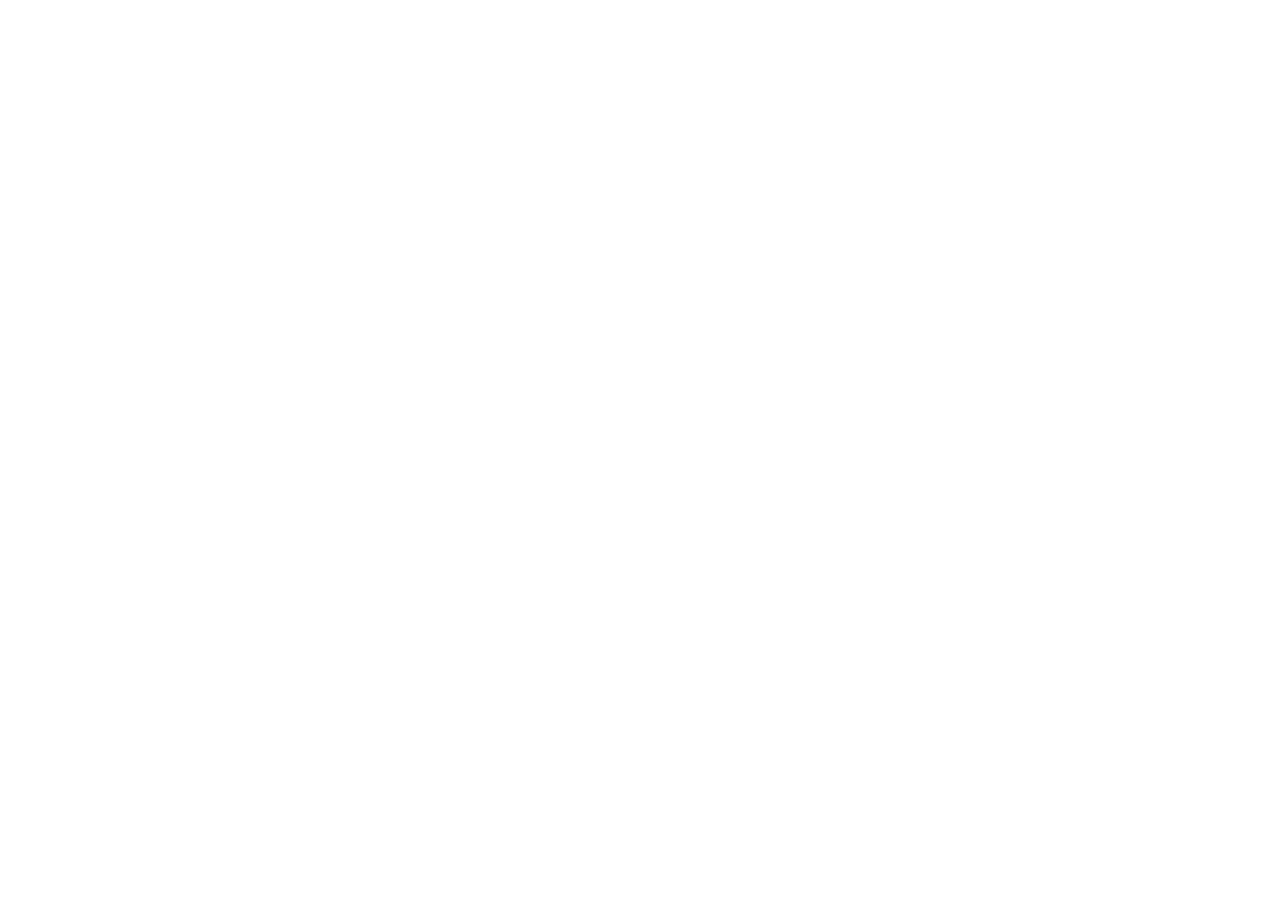
==== index.html @ 19758721 "start" ====
<!DOCTYPE html>
<html lang="en">

<head>
    <meta charset="UTF-8">
    <meta http-equiv="X-UA-Compatible" content="IE=edge">
    <meta name="viewport" content="width=device-width, initial-scale=1.0">
    <title>Document</title>
</head>

<body>

</body>

</html>
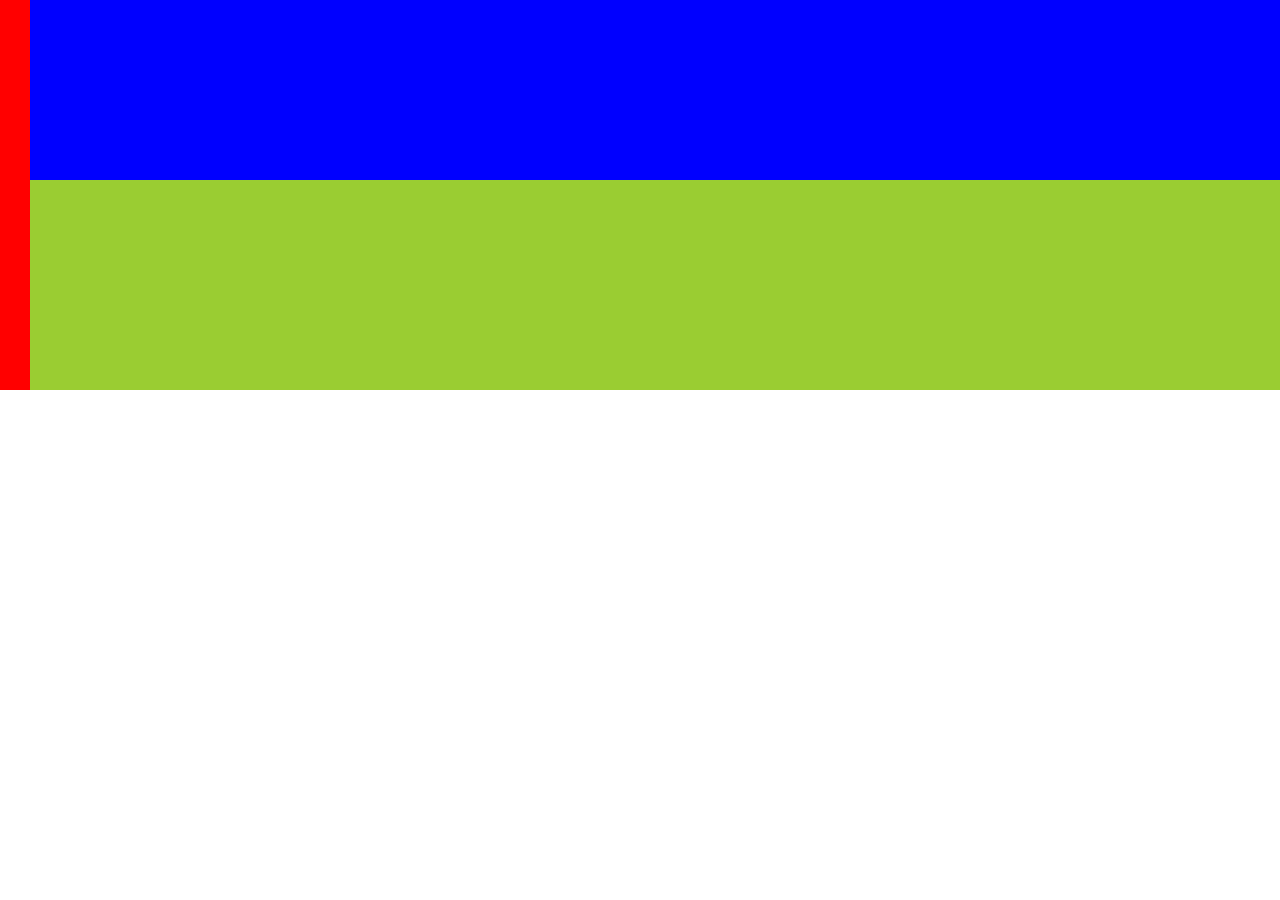
==== commit d00125e9: "framework bullets" ====
--- a/index.html
+++ b/index.html
@@ -5,10 +5,31 @@
     <meta charset="UTF-8">
     <meta http-equiv="X-UA-Compatible" content="IE=edge">
     <meta name="viewport" content="width=device-width, initial-scale=1.0">
-    <title>Document</title>
+    <link rel="stylesheet" href="css/framework.css">
+    <link rel="stylesheet" href="css/style.css">
+    <title>Framework</title>
 </head>
 
 <body>
+    <div class="esercizioXcasa">
+        <div class="Up">
+            <div class="row"></div>
+            <div class="row"></div>
+            <div class="row"></div>
+            <div class="row"></div>
+            <div class="row"></div>
+            <div class="row"></div>
+        </div>
+        <div class="Down">
+            <div class="row"></div>
+            <div class="row"></div>
+            <div class="row"></div>
+            <div class="row"></div>
+            <div class="row"></div>
+            <div class="row"></div>
+            <div class="row"></div>
+        </div>
+    </div>
 
 </body>
 
--- a/css/framework.css
+++ b/css/framework.css
@@ -0,0 +1,264 @@
+/* Da Opx a 575px:
+extra small devices (es. telefoni anzianotti) XS
+Da 576px a 767px:
+small devices (es. telefoni) sm
+Da 768px a 991 px: a
+medium devices (es. tablet) md
+Da 992px in su:
+large devices (es desktop) lg */
+
+/* UTILITIES */
+/* .container {
+  max-width: var(--max-?);
+} */
+.row {
+  display: flex;
+  flex-wrap: wrap;
+  flex-direction: row;
+}
+/* MEDIA QUERY XS */
+.col-xs-1 {
+  flex-basis: calc((100% / 12) * 1);
+  max-width: calc((100% / 12) * 1);
+}
+.col-xs-2 {
+  flex-basis: calc((100% / 12) * 2);
+  max-width: calc((100% / 12) * 2);
+}
+.col-xs-3 {
+  flex-basis: calc((100% / 12) * 3);
+  max-width: calc((100% / 12) * 3);
+}
+.col-xs-4 {
+  flex-basis: calc((100% / 12) * 4);
+  max-width: calc((100% / 12) * 4);
+}
+.col-xs-5 {
+  flex-basis: calc((100% / 12) * 5);
+  max-width: calc((100% / 12) * 5);
+}
+.col-xs-6 {
+  flex-basis: calc((100% / 12) * 6);
+  max-width: calc((100% / 12) * 6);
+}
+.col-xs-7 {
+  flex-basis: calc((100% / 12) * 7);
+  max-width: calc((100% / 12) * 7);
+}
+.col-xs-8 {
+  flex-basis: calc((100% / 12) * 8);
+  max-width: calc((100% / 12) * 8);
+}
+.col-xs-9 {
+  flex-basis: calc((100% / 12) * 9);
+  max-width: calc((100% / 12) * 9);
+}
+.col-xs-10 {
+  flex-basis: calc((100% / 12) * 10);
+  max-width: calc((100% / 12) * 10);
+}
+.col-xs-11 {
+  flex-basis: calc((100% / 12) * 11);
+  max-width: calc((100% / 12) * 11);
+}
+.col-xs-12 {
+  flex-basis: calc((100% / 12) * 12);
+  max-width: calc((100% / 12) * 12);
+}
+
+/* MEDIA QUERY SMALL */
+.col-s-1 {
+  flex-basis: calc((100% / 12) * 1);
+  max-width: calc((100% / 12) * 1);
+}
+.col-s-2 {
+  flex-basis: calc((100% / 12) * 2);
+  max-width: calc((100% / 12) * 2);
+}
+.col-s-3 {
+  flex-basis: calc((100% / 12) * 3);
+  max-width: calc((100% / 12) * 3);
+}
+.col-s-4 {
+  flex-basis: calc((100% / 12) * 4);
+  max-width: calc((100% / 12) * 4);
+}
+.col-s-5 {
+  flex-basis: calc((100% / 12) * 5);
+  max-width: calc((100% / 12) * 5);
+}
+.col-s-6 {
+  flex-basis: calc((100% / 12) * 6);
+  max-width: calc((100% / 12) * 6);
+}
+.col-s-7 {
+  flex-basis: calc((100% / 12) * 7);
+  max-width: calc((100% / 12) * 7);
+}
+.col-s-8 {
+  flex-basis: calc((100% / 12) * 8);
+  max-width: calc((100% / 12) * 8);
+}
+.col-s-9 {
+  flex-basis: calc((100% / 12) * 9);
+  max-width: calc((100% / 12) * 9);
+}
+.col-s-10 {
+  flex-basis: calc((100% / 12) * 10);
+  max-width: calc((100% / 12) * 10);
+}
+.col-s-11 {
+  flex-basis: calc((100% / 12) * 11);
+  max-width: calc((100% / 12) * 11);
+}
+.col-s-12 {
+  flex-basis: calc((100% / 12) * 12);
+  max-width: calc((100% / 12) * 12);
+}
+
+/* MEDIA QUERY MD */
+.col-md-1 {
+  flex-basis: calc((100% / 12) * 1);
+  max-width: calc((100% / 12) * 1);
+}
+.col-md-2 {
+  flex-basis: calc((100% / 12) * 2);
+  max-width: calc((100% / 12) * 2);
+}
+.col-md-3 {
+  flex-basis: calc((100% / 12) * 3);
+  max-width: calc((100% / 12) * 3);
+}
+.col-md-4 {
+  flex-basis: calc((100% / 12) * 4);
+  max-width: calc((100% / 12) * 4);
+}
+.col-md-5 {
+  flex-basis: calc((100% / 12) * 5);
+  max-width: calc((100% / 12) * 5);
+}
+.col-md-6 {
+  flex-basis: calc((100% / 12) * 6);
+  max-width: calc((100% / 12) * 6);
+}
+.col-md-7 {
+  flex-basis: calc((100% / 12) * 7);
+  max-width: calc((100% / 12) * 7);
+}
+.col-md-8 {
+  flex-basis: calc((100% / 12) * 8);
+  max-width: calc((100% / 12) * 8);
+}
+.col-md-9 {
+  flex-basis: calc((100% / 12) * 9);
+  max-width: calc((100% / 12) * 9);
+}
+.col-md-10 {
+  flex-basis: calc((100% / 12) * 10);
+  max-width: calc((100% / 12) * 10);
+}
+.col-md-11 {
+  flex-basis: calc((100% / 12) * 11);
+  max-width: calc((100% / 12) * 11);
+}
+.col-md-12 {
+  flex-basis: calc((100% / 12) * 12);
+  max-width: calc((100% / 12) * 12);
+}
+
+/* MEDIA QUERY LG */
+.col-lg-1 {
+  flex-basis: calc((100% / 12) * 1);
+  max-width: calc((100% / 12) * 1);
+}
+.col-lg-2 {
+  flex-basis: calc((100% / 12) * 2);
+  max-width: calc((100% / 12) * 2);
+}
+.col-lg-3 {
+  flex-basis: calc((100% / 12) * 3);
+  max-width: calc((100% / 12) * 3);
+}
+.col-lg-4 {
+  flex-basis: calc((100% / 12) * 4);
+  max-width: calc((100% / 12) * 4);
+}
+.col-lg-5 {
+  flex-basis: calc((100% / 12) * 5);
+  max-width: calc((100% / 12) * 5);
+}
+.col-lg-6 {
+  flex-basis: calc((100% / 12) * 6);
+  max-width: calc((100% / 12) * 6);
+}
+.col-lg-7 {
+  flex-basis: calc((100% / 12) * 7);
+  max-width: calc((100% / 12) * 7);
+}
+.col-lg-8 {
+  flex-basis: calc((100% / 12) * 8);
+  max-width: calc((100% / 12) * 8);
+}
+.col-lg-9 {
+  flex-basis: calc((100% / 12) * 9);
+  max-width: calc((100% / 12) * 9);
+}
+.col-lg-10 {
+  flex-basis: calc((100% / 12) * 10);
+  max-width: calc((100% / 12) * 10);
+}
+.col-lg-11 {
+  flex-basis: calc((100% / 12) * 11);
+  max-width: calc((100% / 12) * 11);
+}
+.col-lg-12 {
+  flex-basis: calc((100% / 12) * 12);
+  max-width: calc((100% / 12) * 12);
+}
+
+/* COL OFFSET */
+.col-off-1 {
+  margin-left: calc((100% / 12) * 1);
+}
+.col-off-2 {
+  margin-left: calc((100% / 12) * 2);
+}
+.col-off-3 {
+  margin-left: calc((100% / 12) * 3);
+}
+.col-off-4 {
+  margin-left: calc((100% / 12) * 4);
+}
+.col-off-5 {
+  margin-left: calc((100% / 12) * 5);
+}
+.col-off-6 {
+  margin-left: calc((100% / 12) * 6);
+}
+.col-off-7 {
+  margin-left: calc((100% / 12) * 7);
+}
+.col-off-8 {
+  margin-left: calc((100% / 12) * 8);
+}
+.col-off-9 {
+  margin-left: calc((100% / 12) * 9);
+}
+.col-off-10 {
+  margin-left: calc((100% / 12) * 10);
+}
+.col-off-11 {
+  margin-left: calc((100% / 12) * 11);
+}
+.col-off-12 {
+  margin-left: calc((100% / 12) * 12);
+}
+
+@media screen (min-width: 0px) and (max-width: 576px) {
+}
+@media screen (min-width: 577px) and (max-width: 767px) {
+}
+@media screen (min-width: 768px) and (max-width: 991px) {
+}
+@media screen and (min-width: 992px) {
+}
--- a/css/style.css
+++ b/css/style.css
@@ -0,0 +1,18 @@
+* {
+  box-sizing: border-box;
+  margin: 0;
+  padding: 0;
+}
+.Up {
+  display: flex;
+  flex-direction: column;
+  background-color: blue;
+}
+.Down {
+  background-color: yellowgreen;
+}
+.row {
+  height: 30px;
+  background-color: red;
+  width: 30px;
+}
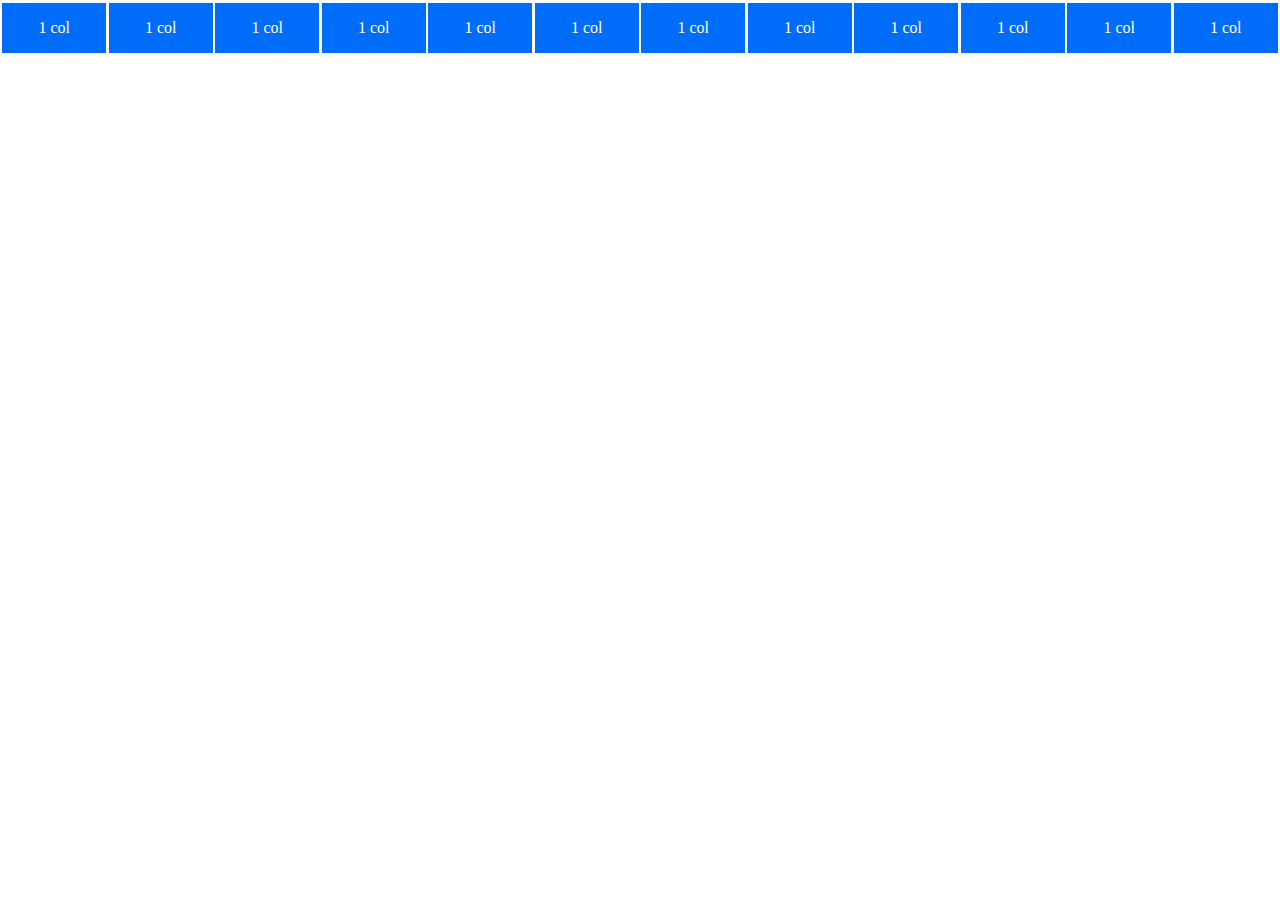
==== commit 8ed750ac: "first line" ====
--- a/index.html
+++ b/index.html
@@ -13,8 +13,47 @@
 <body>
     <div class="esercizioXcasa">
         <div class="Up">
-            <div class="row"></div>
-            <div class="row"></div>
+            <div class="row">
+
+            </div>
+            <div class="row">
+                <div class="col-xs-1 col-s-1 col-md-1 col-lg-1">
+                    <span>1 col</span>
+                </div>
+                <div class="col-xs-1 col-s-1 col-md-1 col-lg-1">
+                    <span>1 col</span>
+                </div>
+                <div class="col-xs-1 col-s-1 col-md-1 col-lg-1">
+                    <span>1 col</span>
+                </div>
+                <div class="col-xs-1 col-s-1 col-md-1 col-lg-1">
+                    <span>1 col</span>
+                </div>
+                <div class="col-xs-1 col-s-1 col-md-1 col-lg-1">
+                    <span>1 col</span>
+                </div>
+                <div class="col-xs-1 col-s-1 col-md-1 col-lg-1">
+                    <span>1 col</span>
+                </div>
+                <div class="col-xs-1 col-s-1 col-md-1 col-lg-1">
+                    <span>1 col</span>
+                </div>
+                <div class="col-xs-1 col-s-1 col-md-1 col-lg-1">
+                    <span>1 col</span>
+                </div>
+                <div class="col-xs-1 col-s-1 col-md-1 col-lg-1">
+                    <span>1 col</span>
+                </div>
+                <div class="col-xs-1 col-s-1 col-md-1 col-lg-1">
+                    <span>1 col</span>
+                </div>
+                <div class="col-xs-1 col-s-1 col-md-1 col-lg-1">
+                    <span>1 col</span>
+                </div>
+                <div class="col-xs-1 col-s-1 col-md-1 col-lg-1">
+                    <span>1 col</span>
+                </div>
+            </div>
             <div class="row"></div>
             <div class="row"></div>
             <div class="row"></div>
--- a/css/framework.css
+++ b/css/framework.css
@@ -11,254 +11,259 @@
 /* .container {
   max-width: var(--max-?);
 } */
+:root {
+  --gap: 0.5px;
+}
 .row {
+  border: var(--gap) solid white;
   display: flex;
+  flex-direction: row;
+  justify-content: space-around;
   flex-wrap: wrap;
-  flex-direction: row;
 }
 /* MEDIA QUERY XS */
 .col-xs-1 {
-  flex-basis: calc((100% / 12) * 1);
-  max-width: calc((100% / 12) * 1);
+  flex-basis: calc((98% / 12) * 1);
+  max-width: calc((98% / 12) * 1);
 }
 .col-xs-2 {
-  flex-basis: calc((100% / 12) * 2);
-  max-width: calc((100% / 12) * 2);
+  flex-basis: calc((98% / 12) * 2);
+  max-width: calc((98% / 12) * 2);
 }
 .col-xs-3 {
-  flex-basis: calc((100% / 12) * 3);
-  max-width: calc((100% / 12) * 3);
+  flex-basis: calc((98% / 12) * 3);
+  max-width: calc((98% / 12) * 3);
 }
 .col-xs-4 {
-  flex-basis: calc((100% / 12) * 4);
-  max-width: calc((100% / 12) * 4);
+  flex-basis: calc((98% / 12) * 4);
+  max-width: calc((98% / 12) * 4);
 }
 .col-xs-5 {
-  flex-basis: calc((100% / 12) * 5);
-  max-width: calc((100% / 12) * 5);
+  flex-basis: calc((98% / 12) * 5);
+  max-width: calc((98% / 12) * 5);
 }
 .col-xs-6 {
-  flex-basis: calc((100% / 12) * 6);
-  max-width: calc((100% / 12) * 6);
+  flex-basis: calc((98% / 12) * 6);
+  max-width: calc((98% / 12) * 6);
 }
 .col-xs-7 {
-  flex-basis: calc((100% / 12) * 7);
-  max-width: calc((100% / 12) * 7);
+  flex-basis: calc((98% / 12) * 7);
+  max-width: calc((98% / 12) * 7);
 }
 .col-xs-8 {
-  flex-basis: calc((100% / 12) * 8);
-  max-width: calc((100% / 12) * 8);
+  flex-basis: calc((98% / 12) * 8);
+  max-width: calc((98% / 12) * 8);
 }
 .col-xs-9 {
-  flex-basis: calc((100% / 12) * 9);
-  max-width: calc((100% / 12) * 9);
+  flex-basis: calc((98% / 12) * 9);
+  max-width: calc((98% / 12) * 9);
 }
 .col-xs-10 {
-  flex-basis: calc((100% / 12) * 10);
-  max-width: calc((100% / 12) * 10);
+  flex-basis: calc((98% / 12) * 10);
+  max-width: calc((98% / 12) * 10);
 }
 .col-xs-11 {
-  flex-basis: calc((100% / 12) * 11);
-  max-width: calc((100% / 12) * 11);
+  flex-basis: calc((98% / 12) * 11);
+  max-width: calc((98% / 12) * 11);
 }
 .col-xs-12 {
-  flex-basis: calc((100% / 12) * 12);
-  max-width: calc((100% / 12) * 12);
+  flex-basis: calc((98% / 12) * 12);
+  max-width: calc((98% / 12) * 12);
 }
 
 /* MEDIA QUERY SMALL */
 .col-s-1 {
-  flex-basis: calc((100% / 12) * 1);
-  max-width: calc((100% / 12) * 1);
+  flex-basis: calc((98% / 12) * 1);
+  max-width: calc((98% / 12) * 1);
 }
 .col-s-2 {
-  flex-basis: calc((100% / 12) * 2);
-  max-width: calc((100% / 12) * 2);
+  flex-basis: calc((98% / 12) * 2);
+  max-width: calc((98% / 12) * 2);
 }
 .col-s-3 {
-  flex-basis: calc((100% / 12) * 3);
-  max-width: calc((100% / 12) * 3);
+  flex-basis: calc((98% / 12) * 3);
+  max-width: calc((98% / 12) * 3);
 }
 .col-s-4 {
-  flex-basis: calc((100% / 12) * 4);
-  max-width: calc((100% / 12) * 4);
+  flex-basis: calc((98% / 12) * 4);
+  max-width: calc((98% / 12) * 4);
 }
 .col-s-5 {
-  flex-basis: calc((100% / 12) * 5);
-  max-width: calc((100% / 12) * 5);
+  flex-basis: calc((98% / 12) * 5);
+  max-width: calc((98% / 12) * 5);
 }
 .col-s-6 {
-  flex-basis: calc((100% / 12) * 6);
-  max-width: calc((100% / 12) * 6);
+  flex-basis: calc((98% / 12) * 6);
+  max-width: calc((98% / 12) * 6);
 }
 .col-s-7 {
-  flex-basis: calc((100% / 12) * 7);
-  max-width: calc((100% / 12) * 7);
+  flex-basis: calc((98% / 12) * 7);
+  max-width: calc((98% / 12) * 7);
 }
 .col-s-8 {
-  flex-basis: calc((100% / 12) * 8);
-  max-width: calc((100% / 12) * 8);
+  flex-basis: calc((98% / 12) * 8);
+  max-width: calc((98% / 12) * 8);
 }
 .col-s-9 {
-  flex-basis: calc((100% / 12) * 9);
-  max-width: calc((100% / 12) * 9);
+  flex-basis: calc((98% / 12) * 9);
+  max-width: calc((98% / 12) * 9);
 }
 .col-s-10 {
-  flex-basis: calc((100% / 12) * 10);
-  max-width: calc((100% / 12) * 10);
+  flex-basis: calc((98% / 12) * 10);
+  max-width: calc((98% / 12) * 10);
 }
 .col-s-11 {
-  flex-basis: calc((100% / 12) * 11);
-  max-width: calc((100% / 12) * 11);
+  flex-basis: calc((98% / 12) * 11);
+  max-width: calc((98% / 12) * 11);
 }
 .col-s-12 {
-  flex-basis: calc((100% / 12) * 12);
-  max-width: calc((100% / 12) * 12);
+  flex-basis: calc((98% / 12) * 12);
+  max-width: calc((98% / 12) * 12);
 }
 
 /* MEDIA QUERY MD */
 .col-md-1 {
-  flex-basis: calc((100% / 12) * 1);
-  max-width: calc((100% / 12) * 1);
+  flex-basis: calc((98% / 12) * 1);
+  max-width: calc((98% / 12) * 1);
 }
 .col-md-2 {
-  flex-basis: calc((100% / 12) * 2);
-  max-width: calc((100% / 12) * 2);
+  flex-basis: calc((98% / 12) * 2);
+  max-width: calc((98% / 12) * 2);
 }
 .col-md-3 {
-  flex-basis: calc((100% / 12) * 3);
-  max-width: calc((100% / 12) * 3);
+  flex-basis: calc((98% / 12) * 3);
+  max-width: calc((98% / 12) * 3);
 }
 .col-md-4 {
-  flex-basis: calc((100% / 12) * 4);
-  max-width: calc((100% / 12) * 4);
+  flex-basis: calc((98% / 12) * 4);
+  max-width: calc((98% / 12) * 4);
 }
 .col-md-5 {
-  flex-basis: calc((100% / 12) * 5);
-  max-width: calc((100% / 12) * 5);
+  flex-basis: calc((98% / 12) * 5);
+  max-width: calc((98% / 12) * 5);
 }
 .col-md-6 {
-  flex-basis: calc((100% / 12) * 6);
-  max-width: calc((100% / 12) * 6);
+  flex-basis: calc((98% / 12) * 6);
+  max-width: calc((98% / 12) * 6);
 }
 .col-md-7 {
-  flex-basis: calc((100% / 12) * 7);
-  max-width: calc((100% / 12) * 7);
+  flex-basis: calc((98% / 12) * 7);
+  max-width: calc((98% / 12) * 7);
 }
 .col-md-8 {
-  flex-basis: calc((100% / 12) * 8);
-  max-width: calc((100% / 12) * 8);
+  flex-basis: calc((98% / 12) * 8);
+  max-width: calc((98% / 12) * 8);
 }
 .col-md-9 {
-  flex-basis: calc((100% / 12) * 9);
-  max-width: calc((100% / 12) * 9);
+  flex-basis: calc((98% / 12) * 9);
+  max-width: calc((98% / 12) * 9);
 }
 .col-md-10 {
-  flex-basis: calc((100% / 12) * 10);
-  max-width: calc((100% / 12) * 10);
+  flex-basis: calc((98% / 12) * 10);
+  max-width: calc((98% / 12) * 10);
 }
 .col-md-11 {
-  flex-basis: calc((100% / 12) * 11);
-  max-width: calc((100% / 12) * 11);
+  flex-basis: calc((98% / 12) * 11);
+  max-width: calc((98% / 12) * 11);
 }
 .col-md-12 {
-  flex-basis: calc((100% / 12) * 12);
-  max-width: calc((100% / 12) * 12);
+  flex-basis: calc((98% / 12) * 12);
+  max-width: calc((98% / 12) * 12);
 }
 
 /* MEDIA QUERY LG */
 .col-lg-1 {
-  flex-basis: calc((100% / 12) * 1);
-  max-width: calc((100% / 12) * 1);
+  flex-basis: calc((98% / 12) * 1);
+  max-width: calc((98% / 12) * 1);
 }
 .col-lg-2 {
-  flex-basis: calc((100% / 12) * 2);
-  max-width: calc((100% / 12) * 2);
+  flex-basis: calc((98% / 12) * 2);
+  max-width: calc((98% / 12) * 2);
 }
 .col-lg-3 {
-  flex-basis: calc((100% / 12) * 3);
-  max-width: calc((100% / 12) * 3);
+  flex-basis: calc((98% / 12) * 3);
+  max-width: calc((98% / 12) * 3);
 }
 .col-lg-4 {
-  flex-basis: calc((100% / 12) * 4);
-  max-width: calc((100% / 12) * 4);
+  flex-basis: calc((98% / 12) * 4);
+  max-width: calc((98% / 12) * 4);
 }
 .col-lg-5 {
-  flex-basis: calc((100% / 12) * 5);
-  max-width: calc((100% / 12) * 5);
+  flex-basis: calc((98% / 12) * 5);
+  max-width: calc((98% / 12) * 5);
 }
 .col-lg-6 {
-  flex-basis: calc((100% / 12) * 6);
-  max-width: calc((100% / 12) * 6);
+  flex-basis: calc((98% / 12) * 6);
+  max-width: calc((98% / 12) * 6);
 }
 .col-lg-7 {
-  flex-basis: calc((100% / 12) * 7);
-  max-width: calc((100% / 12) * 7);
+  flex-basis: calc((98% / 12) * 7);
+  max-width: calc((98% / 12) * 7);
 }
 .col-lg-8 {
-  flex-basis: calc((100% / 12) * 8);
-  max-width: calc((100% / 12) * 8);
+  flex-basis: calc((98% / 12) * 8);
+  max-width: calc((98% / 12) * 8);
 }
 .col-lg-9 {
-  flex-basis: calc((100% / 12) * 9);
-  max-width: calc((100% / 12) * 9);
+  flex-basis: calc((98% / 12) * 9);
+  max-width: calc((98% / 12) * 9);
 }
 .col-lg-10 {
-  flex-basis: calc((100% / 12) * 10);
-  max-width: calc((100% / 12) * 10);
+  flex-basis: calc((98% / 12) * 10);
+  max-width: calc((98% / 12) * 10);
 }
 .col-lg-11 {
-  flex-basis: calc((100% / 12) * 11);
-  max-width: calc((100% / 12) * 11);
+  flex-basis: calc((98% / 12) * 11);
+  max-width: calc((98% / 12) * 11);
 }
 .col-lg-12 {
-  flex-basis: calc((100% / 12) * 12);
-  max-width: calc((100% / 12) * 12);
+  flex-basis: calc((98% / 12) * 12);
+  max-width: calc((98% / 12) * 12);
 }
 
 /* COL OFFSET */
 .col-off-1 {
-  margin-left: calc((100% / 12) * 1);
+  margin-left: calc((98% / 12) * 1);
 }
 .col-off-2 {
-  margin-left: calc((100% / 12) * 2);
+  margin-left: calc((98% / 12) * 2);
 }
 .col-off-3 {
-  margin-left: calc((100% / 12) * 3);
+  margin-left: calc((98% / 12) * 3);
 }
 .col-off-4 {
-  margin-left: calc((100% / 12) * 4);
+  margin-left: calc((98% / 12) * 4);
 }
 .col-off-5 {
-  margin-left: calc((100% / 12) * 5);
+  margin-left: calc((98% / 12) * 5);
 }
 .col-off-6 {
-  margin-left: calc((100% / 12) * 6);
+  margin-left: calc((98% / 12) * 6);
 }
 .col-off-7 {
-  margin-left: calc((100% / 12) * 7);
+  margin-left: calc((98% / 12) * 7);
 }
 .col-off-8 {
-  margin-left: calc((100% / 12) * 8);
+  margin-left: calc((98% / 12) * 8);
 }
 .col-off-9 {
-  margin-left: calc((100% / 12) * 9);
+  margin-left: calc((98% / 12) * 9);
 }
 .col-off-10 {
-  margin-left: calc((100% / 12) * 10);
+  margin-left: calc((98% / 12) * 10);
 }
 .col-off-11 {
-  margin-left: calc((100% / 12) * 11);
+  margin-left: calc((98% / 12) * 11);
 }
 .col-off-12 {
-  margin-left: calc((100% / 12) * 12);
-}
-
-@media screen (min-width: 0px) and (max-width: 576px) {
-}
-@media screen (min-width: 577px) and (max-width: 767px) {
-}
-@media screen (min-width: 768px) and (max-width: 991px) {
+  margin-left: calc((98% / 12) * 12);
+}
+
+@media screen and (min-width: 0px) and (max-width: 576px) {
+}
+@media screen and (min-width: 577px) and (max-width: 767px) {
+}
+@media screen and (min-width: 768px) and (max-width: 991px) {
 }
 @media screen and (min-width: 992px) {
 }
--- a/css/style.css
+++ b/css/style.css
@@ -3,16 +3,15 @@
   margin: 0;
   padding: 0;
 }
-.Up {
+
+[class*='col-'] {
   display: flex;
-  flex-direction: column;
-  background-color: blue;
+  justify-content: center;
+  align-items: center;
+  height: 50px;
+  background-color: #006cfa;
 }
-.Down {
-  background-color: yellowgreen;
+
+.row span {
+  color: white;
 }
-.row {
-  height: 30px;
-  background-color: red;
-  width: 30px;
-}
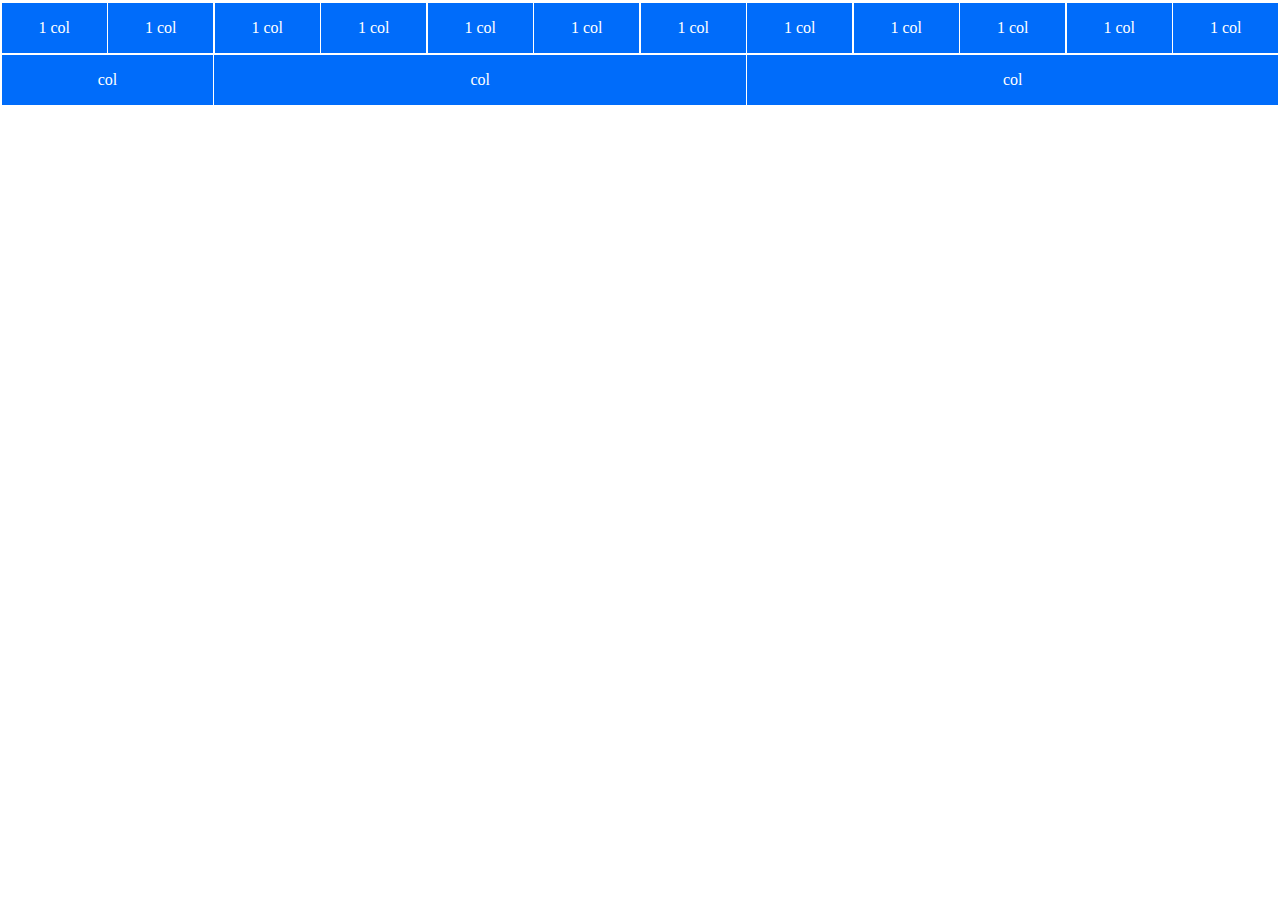
==== commit fff20874: "correct" ====
--- a/index.html
+++ b/index.html
@@ -54,7 +54,17 @@
                     <span>1 col</span>
                 </div>
             </div>
-            <div class="row"></div>
+            <div class="row">
+                <div class="col-xs-2 col-s-2 col-md-2 col-lg-2">
+                    <span>col</span>
+                </div>
+                <div class="col-xs-5 col-s-5 col-md-5 col-lg-5">
+                    <span>col</span>
+                </div>
+                <div class="col-xs-5 col-s-5 col-md-5 col-lg-5">
+                    <span>col</span>
+                </div>
+            </div>
             <div class="row"></div>
             <div class="row"></div>
             <div class="row"></div>
--- a/css/framework.css
+++ b/css/framework.css
@@ -23,240 +23,240 @@
 }
 /* MEDIA QUERY XS */
 .col-xs-1 {
-  flex-basis: calc((98% / 12) * 1);
-  max-width: calc((98% / 12) * 1);
+  flex-basis: calc(((100% / 12) * 1) - 1px);
+  max-width: calc(((100% / 12) * 1) - 1px);
 }
 .col-xs-2 {
-  flex-basis: calc((98% / 12) * 2);
-  max-width: calc((98% / 12) * 2);
+  flex-basis: calc(((100% / 12) * 2) - 1px);
+  max-width: calc(((100% / 12) * 2) - 1px);
 }
 .col-xs-3 {
-  flex-basis: calc((98% / 12) * 3);
-  max-width: calc((98% / 12) * 3);
+  flex-basis: calc(((100% / 12) * 3) - 1px);
+  max-width: calc(((100% / 12) * 3) - 1px);
 }
 .col-xs-4 {
-  flex-basis: calc((98% / 12) * 4);
-  max-width: calc((98% / 12) * 4);
+  flex-basis: calc(((100% / 12) * 4) - 1px);
+  max-width: calc(((100% / 12) * 4) - 1px);
 }
 .col-xs-5 {
-  flex-basis: calc((98% / 12) * 5);
-  max-width: calc((98% / 12) * 5);
+  flex-basis: calc(((100% / 12) * 5) - 1px);
+  max-width: calc(((100% / 12) * 5) - 1px);
 }
 .col-xs-6 {
-  flex-basis: calc((98% / 12) * 6);
-  max-width: calc((98% / 12) * 6);
+  flex-basis: calc(((100% / 12) * 6) - 1px);
+  max-width: calc(((100% / 12) * 6) - 1px);
 }
 .col-xs-7 {
-  flex-basis: calc((98% / 12) * 7);
-  max-width: calc((98% / 12) * 7);
+  flex-basis: calc(((100% / 12) * 7) - 1px);
+  max-width: calc(((100% / 12) * 7) - 1px);
 }
 .col-xs-8 {
-  flex-basis: calc((98% / 12) * 8);
-  max-width: calc((98% / 12) * 8);
+  flex-basis: calc(((100% / 12) * 8) - 1px);
+  max-width: calc(((100% / 12) * 8) - 1px);
 }
 .col-xs-9 {
-  flex-basis: calc((98% / 12) * 9);
-  max-width: calc((98% / 12) * 9);
+  flex-basis: calc(((100% / 12) * 9) - 1px);
+  max-width: calc(((100% / 12) * 9) - 1px);
 }
 .col-xs-10 {
-  flex-basis: calc((98% / 12) * 10);
-  max-width: calc((98% / 12) * 10);
+  flex-basis: calc(((100% / 12) * 10) - 1px);
+  max-width: calc(((100% / 12) * 10) - 1px);
 }
 .col-xs-11 {
-  flex-basis: calc((98% / 12) * 11);
-  max-width: calc((98% / 12) * 11);
+  flex-basis: calc(((100% / 12) * 11) - 1px);
+  max-width: calc(((100% / 12) * 11) - 1px);
 }
 .col-xs-12 {
-  flex-basis: calc((98% / 12) * 12);
-  max-width: calc((98% / 12) * 12);
+  flex-basis: calc(((100% / 12) * 12) - 1px);
+  max-width: calc(((100% / 12) * 12) - 1px);
 }
 
 /* MEDIA QUERY SMALL */
 .col-s-1 {
-  flex-basis: calc((98% / 12) * 1);
-  max-width: calc((98% / 12) * 1);
+  flex-basis: calc(((100% / 12) * 1) - 1px);
+  max-width: calc(((100% / 12) * 1) - 1px);
 }
 .col-s-2 {
-  flex-basis: calc((98% / 12) * 2);
-  max-width: calc((98% / 12) * 2);
+  flex-basis: calc(((100% / 12) * 2) - 1px);
+  max-width: calc(((100% / 12) * 2) - 1px);
 }
 .col-s-3 {
-  flex-basis: calc((98% / 12) * 3);
-  max-width: calc((98% / 12) * 3);
+  flex-basis: calc(((100% / 12) * 3) - 1px);
+  max-width: calc(((100% / 12) * 3) - 1px);
 }
 .col-s-4 {
-  flex-basis: calc((98% / 12) * 4);
-  max-width: calc((98% / 12) * 4);
+  flex-basis: calc(((100% / 12) * 4) - 1px);
+  max-width: calc(((100% / 12) * 4) - 1px);
 }
 .col-s-5 {
-  flex-basis: calc((98% / 12) * 5);
-  max-width: calc((98% / 12) * 5);
+  flex-basis: calc(((100% / 12) * 5) - 1px);
+  max-width: calc(((100% / 12) * 5) - 1px);
 }
 .col-s-6 {
-  flex-basis: calc((98% / 12) * 6);
-  max-width: calc((98% / 12) * 6);
+  flex-basis: calc(((100% / 12) * 6) - 1px);
+  max-width: calc(((100% / 12) * 6) - 1px);
 }
 .col-s-7 {
-  flex-basis: calc((98% / 12) * 7);
-  max-width: calc((98% / 12) * 7);
+  flex-basis: calc(((100% / 12) * 7) - 1px);
+  max-width: calc(((100% / 12) * 7) - 1px);
 }
 .col-s-8 {
-  flex-basis: calc((98% / 12) * 8);
-  max-width: calc((98% / 12) * 8);
+  flex-basis: calc(((100% / 12) * 8) - 1px);
+  max-width: calc(((100% / 12) * 8) - 1px);
 }
 .col-s-9 {
-  flex-basis: calc((98% / 12) * 9);
-  max-width: calc((98% / 12) * 9);
+  flex-basis: calc(((100% / 12) * 9) - 1px);
+  max-width: calc(((100% / 12) * 9) - 1px);
 }
 .col-s-10 {
-  flex-basis: calc((98% / 12) * 10);
-  max-width: calc((98% / 12) * 10);
+  flex-basis: calc(((100% / 12) * 10) - 1px);
+  max-width: calc(((100% / 12) * 10) - 1px);
 }
 .col-s-11 {
-  flex-basis: calc((98% / 12) * 11);
-  max-width: calc((98% / 12) * 11);
+  flex-basis: calc(((100% / 12) * 11) - 1px);
+  max-width: calc(((100% / 12) * 11) - 1px);
 }
 .col-s-12 {
-  flex-basis: calc((98% / 12) * 12);
-  max-width: calc((98% / 12) * 12);
+  flex-basis: calc(((100% / 12) * 12) - 1px);
+  max-width: calc(((100% / 12) * 12) - 1px);
 }
 
 /* MEDIA QUERY MD */
 .col-md-1 {
-  flex-basis: calc((98% / 12) * 1);
-  max-width: calc((98% / 12) * 1);
+  flex-basis: calc(((100% / 12) * 1) - 1px);
+  max-width: calc(((100% / 12) * 1) - 1px);
 }
 .col-md-2 {
-  flex-basis: calc((98% / 12) * 2);
-  max-width: calc((98% / 12) * 2);
+  flex-basis: calc(((100% / 12) * 2) - 1px);
+  max-width: calc(((100% / 12) * 2) - 1px);
 }
 .col-md-3 {
-  flex-basis: calc((98% / 12) * 3);
-  max-width: calc((98% / 12) * 3);
+  flex-basis: calc(((100% / 12) * 3) - 1px);
+  max-width: calc(((100% / 12) * 3) - 1px);
 }
 .col-md-4 {
-  flex-basis: calc((98% / 12) * 4);
-  max-width: calc((98% / 12) * 4);
+  flex-basis: calc(((100% / 12) * 4) - 1px);
+  max-width: calc(((100% / 12) * 4) - 1px);
 }
 .col-md-5 {
-  flex-basis: calc((98% / 12) * 5);
-  max-width: calc((98% / 12) * 5);
+  flex-basis: calc(((100% / 12) * 5) - 1px);
+  max-width: calc(((100% / 12) * 5) - 1px);
 }
 .col-md-6 {
-  flex-basis: calc((98% / 12) * 6);
-  max-width: calc((98% / 12) * 6);
+  flex-basis: calc(((100% / 12) * 6) - 1px);
+  max-width: calc(((100% / 12) * 6) - 1px);
 }
 .col-md-7 {
-  flex-basis: calc((98% / 12) * 7);
-  max-width: calc((98% / 12) * 7);
+  flex-basis: calc(((100% / 12) * 7) - 1px);
+  max-width: calc(((100% / 12) * 7) - 1px);
 }
 .col-md-8 {
-  flex-basis: calc((98% / 12) * 8);
-  max-width: calc((98% / 12) * 8);
+  flex-basis: calc(((100% / 12) * 8) - 1px);
+  max-width: calc(((100% / 12) * 8) - 1px);
 }
 .col-md-9 {
-  flex-basis: calc((98% / 12) * 9);
-  max-width: calc((98% / 12) * 9);
+  flex-basis: calc(((100% / 12) * 9) - 1px);
+  max-width: calc(((100% / 12) * 9) - 1px);
 }
 .col-md-10 {
-  flex-basis: calc((98% / 12) * 10);
-  max-width: calc((98% / 12) * 10);
+  flex-basis: calc(((100% / 12) * 10) - 1px);
+  max-width: calc(((100% / 12) * 10) - 1px);
 }
 .col-md-11 {
-  flex-basis: calc((98% / 12) * 11);
-  max-width: calc((98% / 12) * 11);
+  flex-basis: calc(((100% / 12) * 11) - 1px);
+  max-width: calc(((100% / 12) * 11) - 1px);
 }
 .col-md-12 {
-  flex-basis: calc((98% / 12) * 12);
-  max-width: calc((98% / 12) * 12);
+  flex-basis: calc(((100% / 12) * 12) - 1px);
+  max-width: calc(((100% / 12) * 12) - 1px);
 }
 
 /* MEDIA QUERY LG */
 .col-lg-1 {
-  flex-basis: calc((98% / 12) * 1);
-  max-width: calc((98% / 12) * 1);
+  flex-basis: calc(((100% / 12) * 1) - 1px);
+  max-width: calc(((100% / 12) * 1) - 1px);
 }
 .col-lg-2 {
-  flex-basis: calc((98% / 12) * 2);
-  max-width: calc((98% / 12) * 2);
+  flex-basis: calc(((100% / 12) * 2) - 1px);
+  max-width: calc(((100% / 12) * 2) - 1px);
 }
 .col-lg-3 {
-  flex-basis: calc((98% / 12) * 3);
-  max-width: calc((98% / 12) * 3);
+  flex-basis: calc(((100% / 12) * 3) - 1px);
+  max-width: calc(((100% / 12) * 3) - 1px);
 }
 .col-lg-4 {
-  flex-basis: calc((98% / 12) * 4);
-  max-width: calc((98% / 12) * 4);
+  flex-basis: calc(((100% / 12) * 4) - 1px);
+  max-width: calc(((100% / 12) * 4) - 1px);
 }
 .col-lg-5 {
-  flex-basis: calc((98% / 12) * 5);
-  max-width: calc((98% / 12) * 5);
+  flex-basis: calc(((100% / 12) * 5) - 1px);
+  max-width: calc(((100% / 12) * 5) - 1px);
 }
 .col-lg-6 {
-  flex-basis: calc((98% / 12) * 6);
-  max-width: calc((98% / 12) * 6);
+  flex-basis: calc(((100% / 12) * 6) - 1px);
+  max-width: calc(((100% / 12) * 6) - 1px);
 }
 .col-lg-7 {
-  flex-basis: calc((98% / 12) * 7);
-  max-width: calc((98% / 12) * 7);
+  flex-basis: calc(((100% / 12) * 7) - 1px);
+  max-width: calc(((100% / 12) * 7) - 1px);
 }
 .col-lg-8 {
-  flex-basis: calc((98% / 12) * 8);
-  max-width: calc((98% / 12) * 8);
+  flex-basis: calc(((100% / 12) * 8) - 1px);
+  max-width: calc(((100% / 12) * 8) - 1px);
 }
 .col-lg-9 {
-  flex-basis: calc((98% / 12) * 9);
-  max-width: calc((98% / 12) * 9);
+  flex-basis: calc(((100% / 12) * 9) - 1px);
+  max-width: calc(((100% / 12) * 9) - 1px);
 }
 .col-lg-10 {
-  flex-basis: calc((98% / 12) * 10);
-  max-width: calc((98% / 12) * 10);
+  flex-basis: calc(((100% / 12) * 10) - 1px);
+  max-width: calc(((100% / 12) * 10) - 1px);
 }
 .col-lg-11 {
-  flex-basis: calc((98% / 12) * 11);
-  max-width: calc((98% / 12) * 11);
+  flex-basis: calc(((100% / 12) * 11) - 1px);
+  max-width: calc(((100% / 12) * 11) - 1px);
 }
 .col-lg-12 {
-  flex-basis: calc((98% / 12) * 12);
-  max-width: calc((98% / 12) * 12);
+  flex-basis: calc(((100% / 12) * 12) - 1px);
+  max-width: calc(((100% / 12) * 12) - 1px);
 }
 
 /* COL OFFSET */
 .col-off-1 {
-  margin-left: calc((98% / 12) * 1);
+  margin-left: calc(((100% / 12) * 1) - 1px);
 }
 .col-off-2 {
-  margin-left: calc((98% / 12) * 2);
+  margin-left: calc(((100% / 12) * 2) - 1px);
 }
 .col-off-3 {
-  margin-left: calc((98% / 12) * 3);
+  margin-left: calc(((100% / 12) * 3) - 1px);
 }
 .col-off-4 {
-  margin-left: calc((98% / 12) * 4);
+  margin-left: calc(((100% / 12) * 4) - 1px);
 }
 .col-off-5 {
-  margin-left: calc((98% / 12) * 5);
+  margin-left: calc(((100% / 12) * 5) - 1px);
 }
 .col-off-6 {
-  margin-left: calc((98% / 12) * 6);
+  margin-left: calc(((100% / 12) * 6) - 1px);
 }
 .col-off-7 {
-  margin-left: calc((98% / 12) * 7);
+  margin-left: calc(((100% / 12) * 7) - 1px);
 }
 .col-off-8 {
-  margin-left: calc((98% / 12) * 8);
+  margin-left: calc(((100% / 12) * 8) - 1px);
 }
 .col-off-9 {
-  margin-left: calc((98% / 12) * 9);
+  margin-left: calc(((100% / 12) * 9) - 1px);
 }
 .col-off-10 {
-  margin-left: calc((98% / 12) * 10);
+  margin-left: calc(((100% / 12) * 10) - 1px);
 }
 .col-off-11 {
-  margin-left: calc((98% / 12) * 11);
+  margin-left: calc(((100% / 12) * 11) - 1px);
 }
 .col-off-12 {
-  margin-left: calc((98% / 12) * 12);
+  margin-left: calc(((100% / 12) * 12) - 1px);
 }
 
 @media screen and (min-width: 0px) and (max-width: 576px) {
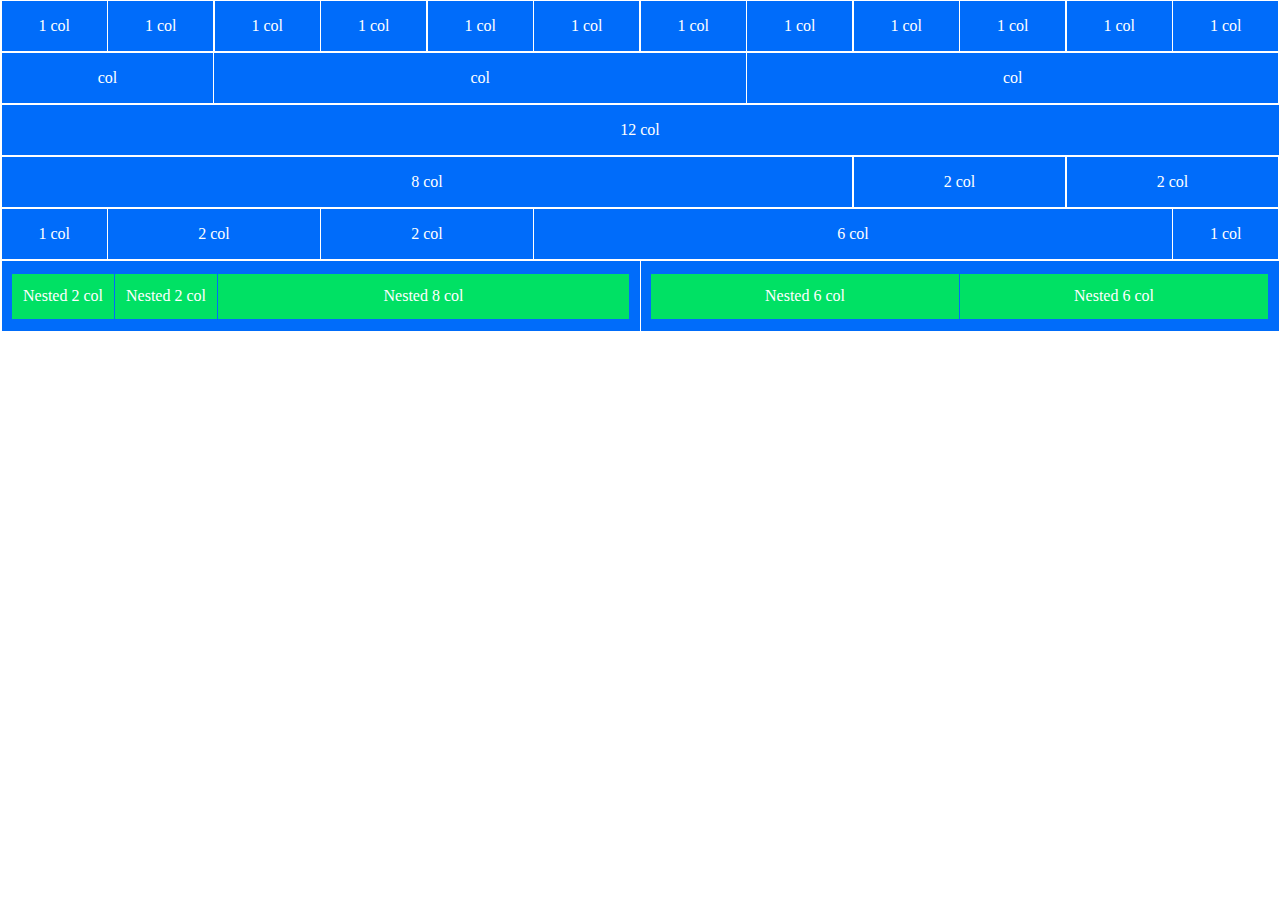
==== commit 658a3f58: "homework first part finish" ====
--- a/index.html
+++ b/index.html
@@ -13,9 +13,6 @@
 <body>
     <div class="esercizioXcasa">
         <div class="Up">
-            <div class="row">
-
-            </div>
             <div class="row">
                 <div class="col-xs-1 col-s-1 col-md-1 col-lg-1">
                     <span>1 col</span>
@@ -65,9 +62,62 @@
                     <span>col</span>
                 </div>
             </div>
-            <div class="row"></div>
-            <div class="row"></div>
-            <div class="row"></div>
+            <div class="row">
+                <div class="col-xs-12 col-s-12 col-md-12 col-lg-12">
+                    <span>12 col</span>
+                </div>
+            </div>
+            <div class="row">
+                <div class="col-xs-8 col-s-8 col-md-8 col-lg-8">
+                    <span>8 col</span>
+                </div>
+                <div class="col-xs-2 col-s-2 col-md-2 col-lg-2">
+                    <span>2 col</span>
+                </div>
+                <div class="col-xs-2 col-s-2 col-md-2 col-lg-2">
+                    <span>2 col</span>
+                </div>
+
+            </div>
+            <div class="row">
+                <div class="col-xs-1 col-s-1 col-md-1 col-lg-1">
+                    <span>1 col</span>
+                </div>
+                <div class="col-xs-2 col-s-2 col-md-2 col-lg-2">
+                    <span>2 col</span>
+                </div>
+                <div class="col-xs-2 col-s-2 col-md-2 col-lg-2">
+                    <span>2 col</span>
+                </div>
+                <div class="col-xs-6 col-s-6 col-md-6 col-lg-6">
+                    <span>6 col</span>
+                </div>
+                <div class="col-xs-1 col-s-1 col-md-1 col-lg-1">
+                    <span>1 col</span>
+                </div>
+            </div>
+            <div class="row">
+                <div class="col-xs-6 col-s-6 col-md-6 col-lg-6">
+                    <div class="col-xs-2 col-s-2 col-md-2 col-lg-2">
+                        <span>Nested 2 col</span>
+                    </div>
+                    <div class="col-xs-2 col-s-2 col-md-2 col-lg-2">
+                        <span>Nested 2 col</span>
+                    </div>
+                    <div class="col-xs-8 col-s-8 col-md-8 col-lg-8">
+                        <span>Nested 8 col</span>
+                    </div>
+                </div>
+                <div class="col-xs-6 col-s-6 col-md-6 col-lg-6">
+                    <div class="col-xs-6 col-s-6 col-md-6 col-lg-6">
+                        <span>Nested 6 col</span>
+                    </div>
+                    <div class="col-xs-6 col-s-6 col-md-6 col-lg-6">
+                        <span>Nested 6 col</span>
+                    </div>
+                </div>
+
+            </div>
         </div>
         <div class="Down">
             <div class="row"></div>
--- a/css/framework.css
+++ b/css/framework.css
@@ -12,7 +12,7 @@
   max-width: var(--max-?);
 } */
 :root {
-  --gap: 0.5px;
+  --gap: 1px;
 }
 .row {
   border: var(--gap) solid white;
@@ -23,240 +23,240 @@
 }
 /* MEDIA QUERY XS */
 .col-xs-1 {
-  flex-basis: calc(((100% / 12) * 1) - 1px);
-  max-width: calc(((100% / 12) * 1) - 1px);
+  flex-basis: calc(((100% / 12) * 1) - var(--gap));
+  max-width: calc(((100% / 12) * 1) - var(--gap));
 }
 .col-xs-2 {
-  flex-basis: calc(((100% / 12) * 2) - 1px);
-  max-width: calc(((100% / 12) * 2) - 1px);
+  flex-basis: calc(((100% / 12) * 2) - var(--gap));
+  max-width: calc(((100% / 12) * 2) - var(--gap));
 }
 .col-xs-3 {
-  flex-basis: calc(((100% / 12) * 3) - 1px);
-  max-width: calc(((100% / 12) * 3) - 1px);
+  flex-basis: calc(((100% / 12) * 3) - var(--gap));
+  max-width: calc(((100% / 12) * 3) - var(--gap));
 }
 .col-xs-4 {
-  flex-basis: calc(((100% / 12) * 4) - 1px);
-  max-width: calc(((100% / 12) * 4) - 1px);
+  flex-basis: calc(((100% / 12) * 4) - var(--gap));
+  max-width: calc(((100% / 12) * 4) - var(--gap));
 }
 .col-xs-5 {
-  flex-basis: calc(((100% / 12) * 5) - 1px);
-  max-width: calc(((100% / 12) * 5) - 1px);
+  flex-basis: calc(((100% / 12) * 5) - var(--gap));
+  max-width: calc(((100% / 12) * 5) - var(--gap));
 }
 .col-xs-6 {
-  flex-basis: calc(((100% / 12) * 6) - 1px);
-  max-width: calc(((100% / 12) * 6) - 1px);
+  flex-basis: calc(((100% / 12) * 6) - var(--gap));
+  max-width: calc(((100% / 12) * 6) - var(--gap));
 }
 .col-xs-7 {
-  flex-basis: calc(((100% / 12) * 7) - 1px);
-  max-width: calc(((100% / 12) * 7) - 1px);
+  flex-basis: calc(((100% / 12) * 7) - var(--gap));
+  max-width: calc(((100% / 12) * 7) - var(--gap));
 }
 .col-xs-8 {
-  flex-basis: calc(((100% / 12) * 8) - 1px);
-  max-width: calc(((100% / 12) * 8) - 1px);
+  flex-basis: calc(((100% / 12) * 8) - var(--gap));
+  max-width: calc(((100% / 12) * 8) - var(--gap));
 }
 .col-xs-9 {
-  flex-basis: calc(((100% / 12) * 9) - 1px);
-  max-width: calc(((100% / 12) * 9) - 1px);
+  flex-basis: calc(((100% / 12) * 9) - var(--gap));
+  max-width: calc(((100% / 12) * 9) - var(--gap));
 }
 .col-xs-10 {
-  flex-basis: calc(((100% / 12) * 10) - 1px);
-  max-width: calc(((100% / 12) * 10) - 1px);
+  flex-basis: calc(((100% / 12) * 10) - var(--gap));
+  max-width: calc(((100% / 12) * 10) - var(--gap));
 }
 .col-xs-11 {
-  flex-basis: calc(((100% / 12) * 11) - 1px);
-  max-width: calc(((100% / 12) * 11) - 1px);
+  flex-basis: calc(((100% / 12) * 11) - var(--gap));
+  max-width: calc(((100% / 12) * 11) - var(--gap));
 }
 .col-xs-12 {
-  flex-basis: calc(((100% / 12) * 12) - 1px);
-  max-width: calc(((100% / 12) * 12) - 1px);
+  flex-basis: calc(((100% / 12) * 12) - var(--gap));
+  max-width: calc(((100% / 12) * 12) - var(--gap));
 }
 
 /* MEDIA QUERY SMALL */
 .col-s-1 {
-  flex-basis: calc(((100% / 12) * 1) - 1px);
-  max-width: calc(((100% / 12) * 1) - 1px);
+  flex-basis: calc(((100% / 12) * 1) - var(--gap));
+  max-width: calc(((100% / 12) * 1) - var(--gap));
 }
 .col-s-2 {
-  flex-basis: calc(((100% / 12) * 2) - 1px);
-  max-width: calc(((100% / 12) * 2) - 1px);
+  flex-basis: calc(((100% / 12) * 2) - var(--gap));
+  max-width: calc(((100% / 12) * 2) - var(--gap));
 }
 .col-s-3 {
-  flex-basis: calc(((100% / 12) * 3) - 1px);
-  max-width: calc(((100% / 12) * 3) - 1px);
+  flex-basis: calc(((100% / 12) * 3) - var(--gap));
+  max-width: calc(((100% / 12) * 3) - var(--gap));
 }
 .col-s-4 {
-  flex-basis: calc(((100% / 12) * 4) - 1px);
-  max-width: calc(((100% / 12) * 4) - 1px);
+  flex-basis: calc(((100% / 12) * 4) - var(--gap));
+  max-width: calc(((100% / 12) * 4) - var(--gap));
 }
 .col-s-5 {
-  flex-basis: calc(((100% / 12) * 5) - 1px);
-  max-width: calc(((100% / 12) * 5) - 1px);
+  flex-basis: calc(((100% / 12) * 5) - var(--gap));
+  max-width: calc(((100% / 12) * 5) - var(--gap));
 }
 .col-s-6 {
-  flex-basis: calc(((100% / 12) * 6) - 1px);
-  max-width: calc(((100% / 12) * 6) - 1px);
+  flex-basis: calc(((100% / 12) * 6) - var(--gap));
+  max-width: calc(((100% / 12) * 6) - var(--gap));
 }
 .col-s-7 {
-  flex-basis: calc(((100% / 12) * 7) - 1px);
-  max-width: calc(((100% / 12) * 7) - 1px);
+  flex-basis: calc(((100% / 12) * 7) - var(--gap));
+  max-width: calc(((100% / 12) * 7) - var(--gap));
 }
 .col-s-8 {
-  flex-basis: calc(((100% / 12) * 8) - 1px);
-  max-width: calc(((100% / 12) * 8) - 1px);
+  flex-basis: calc(((100% / 12) * 8) - var(--gap));
+  max-width: calc(((100% / 12) * 8) - var(--gap));
 }
 .col-s-9 {
-  flex-basis: calc(((100% / 12) * 9) - 1px);
-  max-width: calc(((100% / 12) * 9) - 1px);
+  flex-basis: calc(((100% / 12) * 9) - var(--gap));
+  max-width: calc(((100% / 12) * 9) - var(--gap));
 }
 .col-s-10 {
-  flex-basis: calc(((100% / 12) * 10) - 1px);
-  max-width: calc(((100% / 12) * 10) - 1px);
+  flex-basis: calc(((100% / 12) * 10) - var(--gap));
+  max-width: calc(((100% / 12) * 10) - var(--gap));
 }
 .col-s-11 {
-  flex-basis: calc(((100% / 12) * 11) - 1px);
-  max-width: calc(((100% / 12) * 11) - 1px);
+  flex-basis: calc(((100% / 12) * 11) - var(--gap));
+  max-width: calc(((100% / 12) * 11) - var(--gap));
 }
 .col-s-12 {
-  flex-basis: calc(((100% / 12) * 12) - 1px);
-  max-width: calc(((100% / 12) * 12) - 1px);
+  flex-basis: calc(((100% / 12) * 12) - var(--gap));
+  max-width: calc(((100% / 12) * 12) - var(--gap));
 }
 
 /* MEDIA QUERY MD */
 .col-md-1 {
-  flex-basis: calc(((100% / 12) * 1) - 1px);
-  max-width: calc(((100% / 12) * 1) - 1px);
+  flex-basis: calc(((100% / 12) * 1) - var(--gap));
+  max-width: calc(((100% / 12) * 1) - var(--gap));
 }
 .col-md-2 {
-  flex-basis: calc(((100% / 12) * 2) - 1px);
-  max-width: calc(((100% / 12) * 2) - 1px);
+  flex-basis: calc(((100% / 12) * 2) - var(--gap));
+  max-width: calc(((100% / 12) * 2) - var(--gap));
 }
 .col-md-3 {
-  flex-basis: calc(((100% / 12) * 3) - 1px);
-  max-width: calc(((100% / 12) * 3) - 1px);
+  flex-basis: calc(((100% / 12) * 3) - var(--gap));
+  max-width: calc(((100% / 12) * 3) - var(--gap));
 }
 .col-md-4 {
-  flex-basis: calc(((100% / 12) * 4) - 1px);
-  max-width: calc(((100% / 12) * 4) - 1px);
+  flex-basis: calc(((100% / 12) * 4) - var(--gap));
+  max-width: calc(((100% / 12) * 4) - var(--gap));
 }
 .col-md-5 {
-  flex-basis: calc(((100% / 12) * 5) - 1px);
-  max-width: calc(((100% / 12) * 5) - 1px);
+  flex-basis: calc(((100% / 12) * 5) - var(--gap));
+  max-width: calc(((100% / 12) * 5) - var(--gap));
 }
 .col-md-6 {
-  flex-basis: calc(((100% / 12) * 6) - 1px);
-  max-width: calc(((100% / 12) * 6) - 1px);
+  flex-basis: calc(((100% / 12) * 6) - var(--gap));
+  max-width: calc(((100% / 12) * 6) - var(--gap));
 }
 .col-md-7 {
-  flex-basis: calc(((100% / 12) * 7) - 1px);
-  max-width: calc(((100% / 12) * 7) - 1px);
+  flex-basis: calc(((100% / 12) * 7) - var(--gap));
+  max-width: calc(((100% / 12) * 7) - var(--gap));
 }
 .col-md-8 {
-  flex-basis: calc(((100% / 12) * 8) - 1px);
-  max-width: calc(((100% / 12) * 8) - 1px);
+  flex-basis: calc(((100% / 12) * 8) - var(--gap));
+  max-width: calc(((100% / 12) * 8) - var(--gap));
 }
 .col-md-9 {
-  flex-basis: calc(((100% / 12) * 9) - 1px);
-  max-width: calc(((100% / 12) * 9) - 1px);
+  flex-basis: calc(((100% / 12) * 9) - var(--gap));
+  max-width: calc(((100% / 12) * 9) - var(--gap));
 }
 .col-md-10 {
-  flex-basis: calc(((100% / 12) * 10) - 1px);
-  max-width: calc(((100% / 12) * 10) - 1px);
+  flex-basis: calc(((100% / 12) * 10) - var(--gap));
+  max-width: calc(((100% / 12) * 10) - var(--gap));
 }
 .col-md-11 {
-  flex-basis: calc(((100% / 12) * 11) - 1px);
-  max-width: calc(((100% / 12) * 11) - 1px);
+  flex-basis: calc(((100% / 12) * 11) - var(--gap));
+  max-width: calc(((100% / 12) * 11) - var(--gap));
 }
 .col-md-12 {
-  flex-basis: calc(((100% / 12) * 12) - 1px);
-  max-width: calc(((100% / 12) * 12) - 1px);
+  flex-basis: calc(((100% / 12) * 12) - var(--gap));
+  max-width: calc(((100% / 12) * 12) - var(--gap));
 }
 
 /* MEDIA QUERY LG */
 .col-lg-1 {
-  flex-basis: calc(((100% / 12) * 1) - 1px);
-  max-width: calc(((100% / 12) * 1) - 1px);
+  flex-basis: calc(((100% / 12) * 1) - var(--gap));
+  max-width: calc(((100% / 12) * 1) - var(--gap));
 }
 .col-lg-2 {
-  flex-basis: calc(((100% / 12) * 2) - 1px);
-  max-width: calc(((100% / 12) * 2) - 1px);
+  flex-basis: calc(((100% / 12) * 2) - var(--gap));
+  max-width: calc(((100% / 12) * 2) - var(--gap));
 }
 .col-lg-3 {
-  flex-basis: calc(((100% / 12) * 3) - 1px);
-  max-width: calc(((100% / 12) * 3) - 1px);
+  flex-basis: calc(((100% / 12) * 3) - var(--gap));
+  max-width: calc(((100% / 12) * 3) - var(--gap));
 }
 .col-lg-4 {
-  flex-basis: calc(((100% / 12) * 4) - 1px);
-  max-width: calc(((100% / 12) * 4) - 1px);
+  flex-basis: calc(((100% / 12) * 4) - var(--gap));
+  max-width: calc(((100% / 12) * 4) - var(--gap));
 }
 .col-lg-5 {
-  flex-basis: calc(((100% / 12) * 5) - 1px);
-  max-width: calc(((100% / 12) * 5) - 1px);
+  flex-basis: calc(((100% / 12) * 5) - var(--gap));
+  max-width: calc(((100% / 12) * 5) - var(--gap));
 }
 .col-lg-6 {
-  flex-basis: calc(((100% / 12) * 6) - 1px);
-  max-width: calc(((100% / 12) * 6) - 1px);
+  flex-basis: calc(((100% / 12) * 6) - var(--gap));
+  max-width: calc(((100% / 12) * 6) - var(--gap));
 }
 .col-lg-7 {
-  flex-basis: calc(((100% / 12) * 7) - 1px);
-  max-width: calc(((100% / 12) * 7) - 1px);
+  flex-basis: calc(((100% / 12) * 7) - var(--gap));
+  max-width: calc(((100% / 12) * 7) - var(--gap));
 }
 .col-lg-8 {
-  flex-basis: calc(((100% / 12) * 8) - 1px);
-  max-width: calc(((100% / 12) * 8) - 1px);
+  flex-basis: calc(((100% / 12) * 8) - var(--gap));
+  max-width: calc(((100% / 12) * 8) - var(--gap));
 }
 .col-lg-9 {
-  flex-basis: calc(((100% / 12) * 9) - 1px);
-  max-width: calc(((100% / 12) * 9) - 1px);
+  flex-basis: calc(((100% / 12) * 9) - var(--gap));
+  max-width: calc(((100% / 12) * 9) - var(--gap));
 }
 .col-lg-10 {
-  flex-basis: calc(((100% / 12) * 10) - 1px);
-  max-width: calc(((100% / 12) * 10) - 1px);
+  flex-basis: calc(((100% / 12) * 10) - var(--gap));
+  max-width: calc(((100% / 12) * 10) - var(--gap));
 }
 .col-lg-11 {
-  flex-basis: calc(((100% / 12) * 11) - 1px);
-  max-width: calc(((100% / 12) * 11) - 1px);
+  flex-basis: calc(((100% / 12) * 11) - var(--gap));
+  max-width: calc(((100% / 12) * 11) - var(--gap));
 }
 .col-lg-12 {
-  flex-basis: calc(((100% / 12) * 12) - 1px);
-  max-width: calc(((100% / 12) * 12) - 1px);
+  flex-basis: calc(((100% / 12) * 12) - var(--gap));
+  max-width: calc(((100% / 12) * 12) - var(--gap));
 }
 
 /* COL OFFSET */
 .col-off-1 {
-  margin-left: calc(((100% / 12) * 1) - 1px);
+  margin-left: calc(((100% / 12) * 1) - var(--gap));
 }
 .col-off-2 {
-  margin-left: calc(((100% / 12) * 2) - 1px);
+  margin-left: calc(((100% / 12) * 2) - var(--gap));
 }
 .col-off-3 {
-  margin-left: calc(((100% / 12) * 3) - 1px);
+  margin-left: calc(((100% / 12) * 3) - var(--gap));
 }
 .col-off-4 {
-  margin-left: calc(((100% / 12) * 4) - 1px);
+  margin-left: calc(((100% / 12) * 4) - var(--gap));
 }
 .col-off-5 {
-  margin-left: calc(((100% / 12) * 5) - 1px);
+  margin-left: calc(((100% / 12) * 5) - var(--gap));
 }
 .col-off-6 {
-  margin-left: calc(((100% / 12) * 6) - 1px);
+  margin-left: calc(((100% / 12) * 6) - var(--gap));
 }
 .col-off-7 {
-  margin-left: calc(((100% / 12) * 7) - 1px);
+  margin-left: calc(((100% / 12) * 7) - var(--gap));
 }
 .col-off-8 {
-  margin-left: calc(((100% / 12) * 8) - 1px);
+  margin-left: calc(((100% / 12) * 8) - var(--gap));
 }
 .col-off-9 {
-  margin-left: calc(((100% / 12) * 9) - 1px);
+  margin-left: calc(((100% / 12) * 9) - var(--gap));
 }
 .col-off-10 {
-  margin-left: calc(((100% / 12) * 10) - 1px);
+  margin-left: calc(((100% / 12) * 10) - var(--gap));
 }
 .col-off-11 {
-  margin-left: calc(((100% / 12) * 11) - 1px);
+  margin-left: calc(((100% / 12) * 11) - var(--gap));
 }
 .col-off-12 {
-  margin-left: calc(((100% / 12) * 12) - 1px);
+  margin-left: calc(((100% / 12) * 12) - var(--gap));
 }
 
 @media screen and (min-width: 0px) and (max-width: 576px) {
--- a/css/style.css
+++ b/css/style.css
@@ -3,15 +3,20 @@
   margin: 0;
   padding: 0;
 }
-
 [class*='col-'] {
   display: flex;
-  justify-content: center;
+  justify-content: space-around;
   align-items: center;
-  height: 50px;
   background-color: #006cfa;
 }
-
+.row:last-child > [class*='col-'] {
+  padding: 10px;
+}
+[class*='col-'] [class*='col-'] {
+  height: 90%;
+  background-color: #00e164;
+}
 .row span {
+  line-height: 50px;
   color: white;
 }
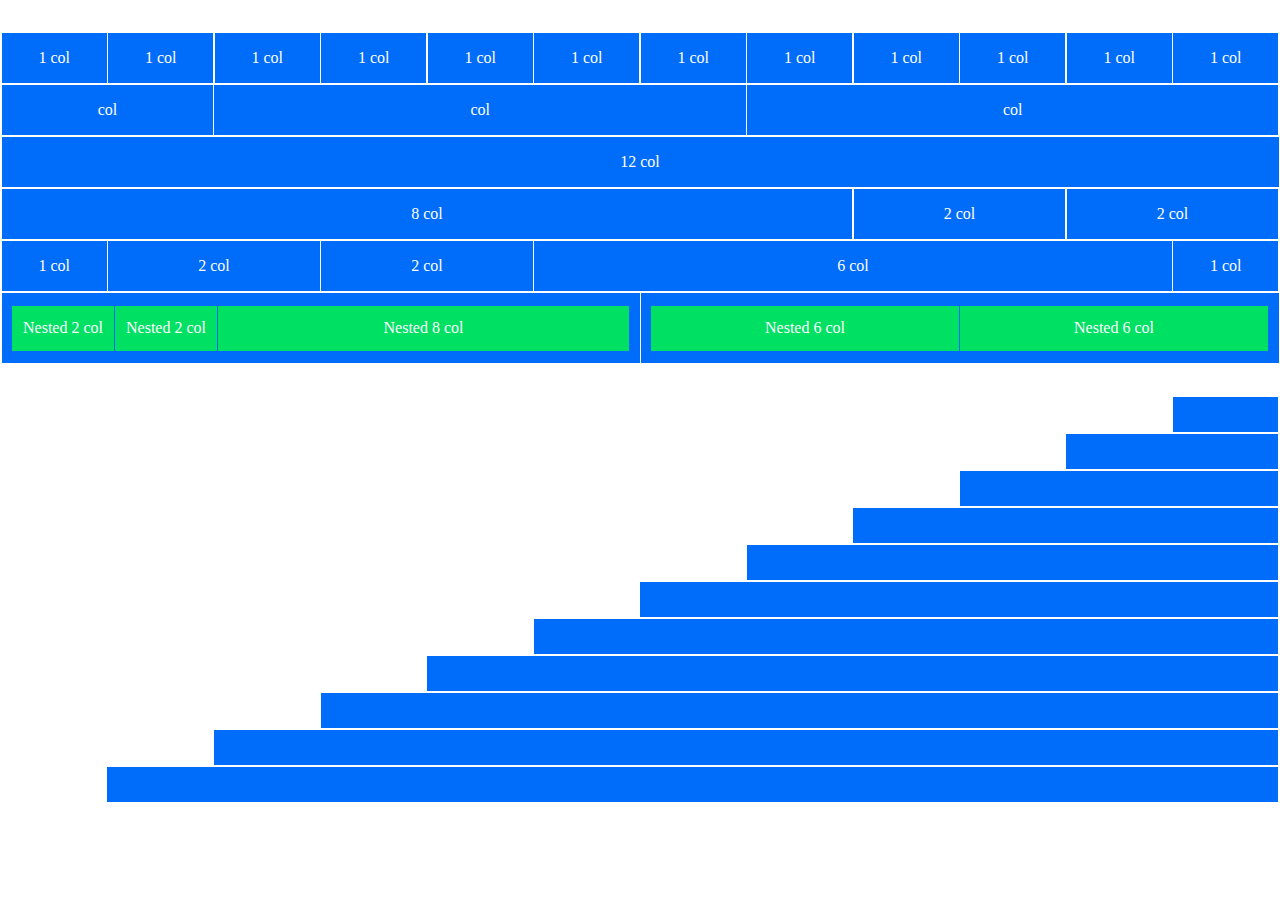
==== commit 41a32e0e: "base quasi finito" ====
--- a/index.html
+++ b/index.html
@@ -120,14 +120,53 @@
             </div>
         </div>
         <div class="Down">
-            <div class="row"></div>
-            <div class="row"></div>
-            <div class="row"></div>
-            <div class="row"></div>
-            <div class="row"></div>
-            <div class="row"></div>
-            <div class="row"></div>
+            <div class="row">
+                <div class="col-off-11 col-xs-1 col-s-1 col-md-1 col-lg-1">
+                </div>
+            </div>
+            <div class="row">
+                <div class="col-off-10 col-xs-2 col-s-2 col-md-2 col-lg-2">
+                </div>
+            </div>
+            <div class="row">
+                <div class="col-off-9 col-xs-3 col-s-3 col-md-3 col-lg-3">
+                </div>
+            </div>
+            <div class="row">
+                <div class="col-off-8 col-xs-4 col-s-4 col-md-4 col-lg-4">
+                </div>
+            </div>
+            <div class="row">
+                <div class="col-off-7 col-xs-5 col-s-5 col-md-5 col-lg-5">
+                </div>
+            </div>
+            <div class="row">
+                <div class="col-off-6 col-xs-6 col-s-6 col-md-6 col-lg-6">
+                </div>
+            </div>
+            <div class="row">
+                <div class="col-off-5 col-xs-7 col-s-7 col-md-7 col-lg-7">
+                </div>
+            </div>
+            <div class="row">
+                <div class="col-off-4 col-xs-8 col-s-8 col-md-8 col-lg-8">
+                </div>
+            </div>
+            <div class="row">
+                <div class="col-off-3 col-xs-9 col-s-9 col-md-9 col-lg-9">
+                </div>
+            </div>
+            <div class="row">
+                <div class="col-off-2 col-xs-10 col-s-10 col-md-10 col-lg-10">
+                </div>
+            </div>
+            <div class="row">
+                <div class="col-off-1 col-xs-11 col-s-11 col-md-11 col-lg-11">
+                </div>
+            </div>
         </div>
+
+
     </div>
 
 </body>
--- a/css/style.css
+++ b/css/style.css
@@ -3,18 +3,22 @@
   margin: 0;
   padding: 0;
 }
+.esercizioXcasa > div {
+  margin: 2rem 0;
+}
 [class*='col-'] {
+  min-height: 35px;
   display: flex;
   justify-content: space-around;
   align-items: center;
   background-color: #006cfa;
 }
-.row:last-child > [class*='col-'] {
-  padding: 10px;
-}
 [class*='col-'] [class*='col-'] {
   height: 90%;
   background-color: #00e164;
+}
+.row:last-child > [class*='col-'] {
+  padding: 10px;
 }
 .row span {
   line-height: 50px;
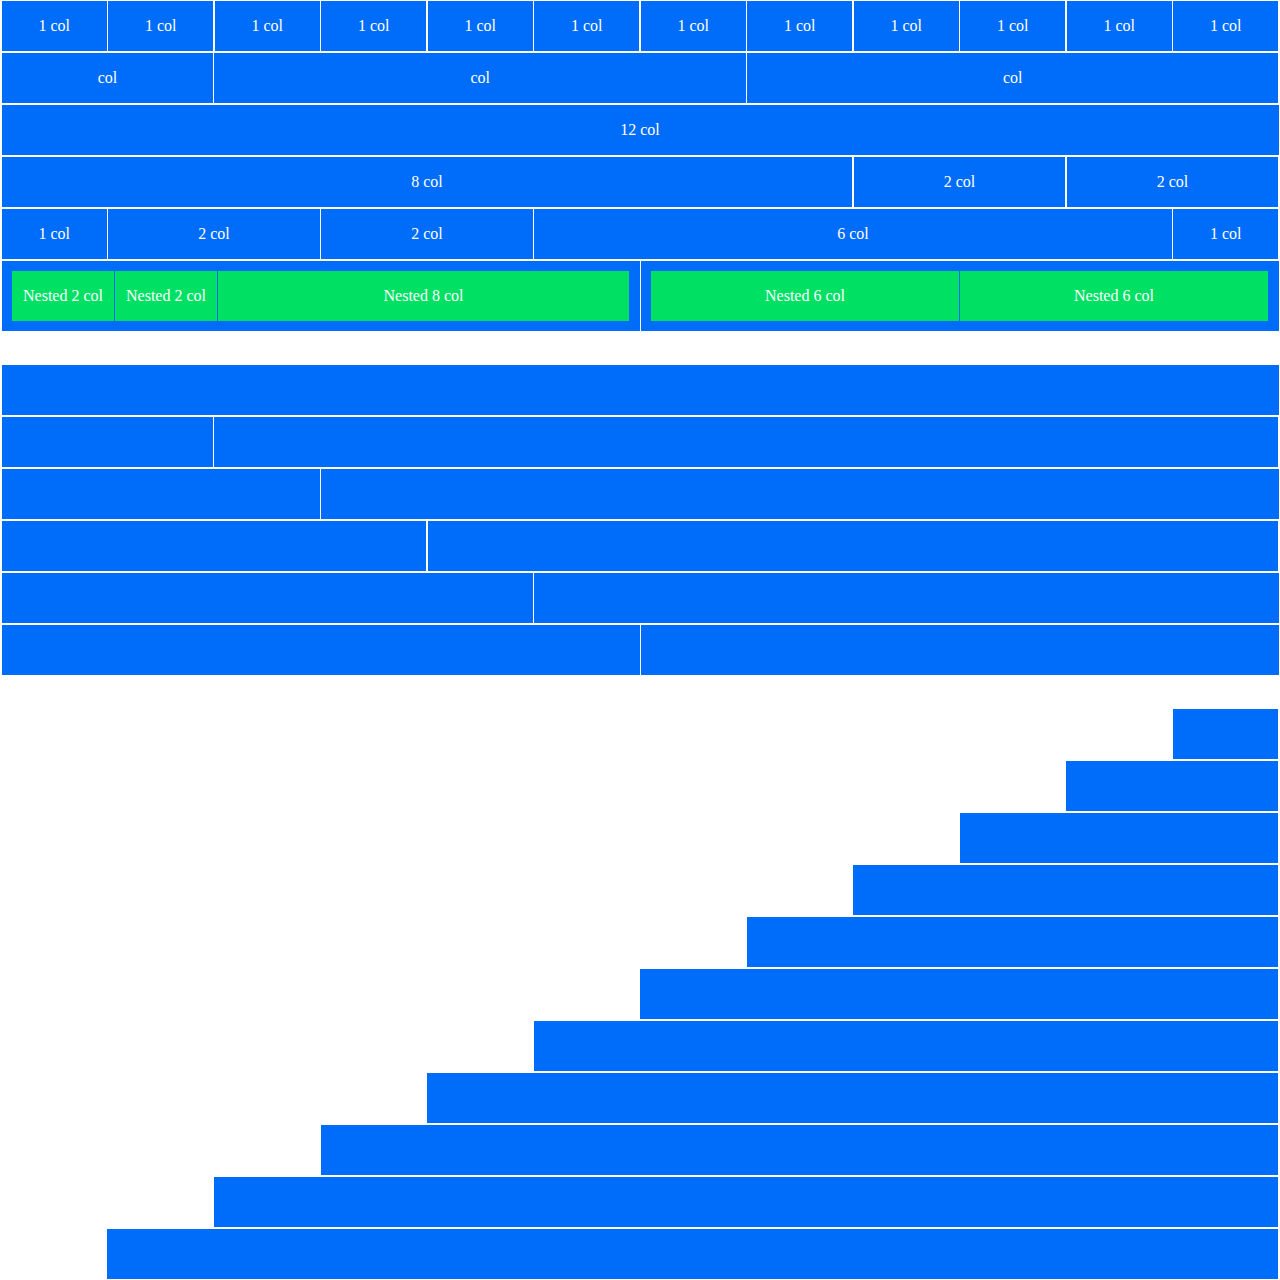
==== commit af2830ca: "finito base" ====
--- a/index.html
+++ b/index.html
@@ -119,6 +119,42 @@
 
             </div>
         </div>
+        <div class="Middle">
+            <div class="row">
+                <div class="col-xs-12 col-s-12 col-md-12 col-lg-12">
+                </div>
+            </div>
+            <div class="row">
+                <div class="col-xs-2 col-s-2 col-md-2 col-lg-2">
+                </div>
+                <div class="col-xs-10 col-s-10 col-md-10 col-lg-10">
+                </div>
+            </div>
+            <div class="row">
+                <div class="col-xs-3 col-s-3 col-md-3 col-lg-3">
+                </div>
+                <div class="col-xs-9 col-s-9 col-md-9 col-lg-9">
+                </div>
+            </div>
+            <div class="row">
+                <div class="col-xs-4 col-s-4 col-md-4 col-lg-4">
+                </div>
+                <div class="col-xs-8 col-s-8 col-md-8 col-lg-8">
+                </div>
+            </div>
+            <div class="row">
+                <div class="col-xs-5 col-s-5 col-md-5 col-lg-5">
+                </div>
+                <div class="col-xs-7 col-s-7 col-md-7 col-lg-7">
+                </div>
+            </div>
+            <div class="row">
+                <div class="col-xs-6 col-s-6 col-md-6 col-lg-6">
+                </div>
+                <div class="col-xs-6 col-s-6 col-md-6 col-lg-6">
+                </div>
+            </div>
+        </div>
         <div class="Down">
             <div class="row">
                 <div class="col-off-11 col-xs-1 col-s-1 col-md-1 col-lg-1">
--- a/css/style.css
+++ b/css/style.css
@@ -3,11 +3,14 @@
   margin: 0;
   padding: 0;
 }
+.esercizioXcasa {
+  margin: -2rem 0;
+}
 .esercizioXcasa > div {
   margin: 2rem 0;
 }
 [class*='col-'] {
-  min-height: 35px;
+  min-height: 50px;
   display: flex;
   justify-content: space-around;
   align-items: center;
